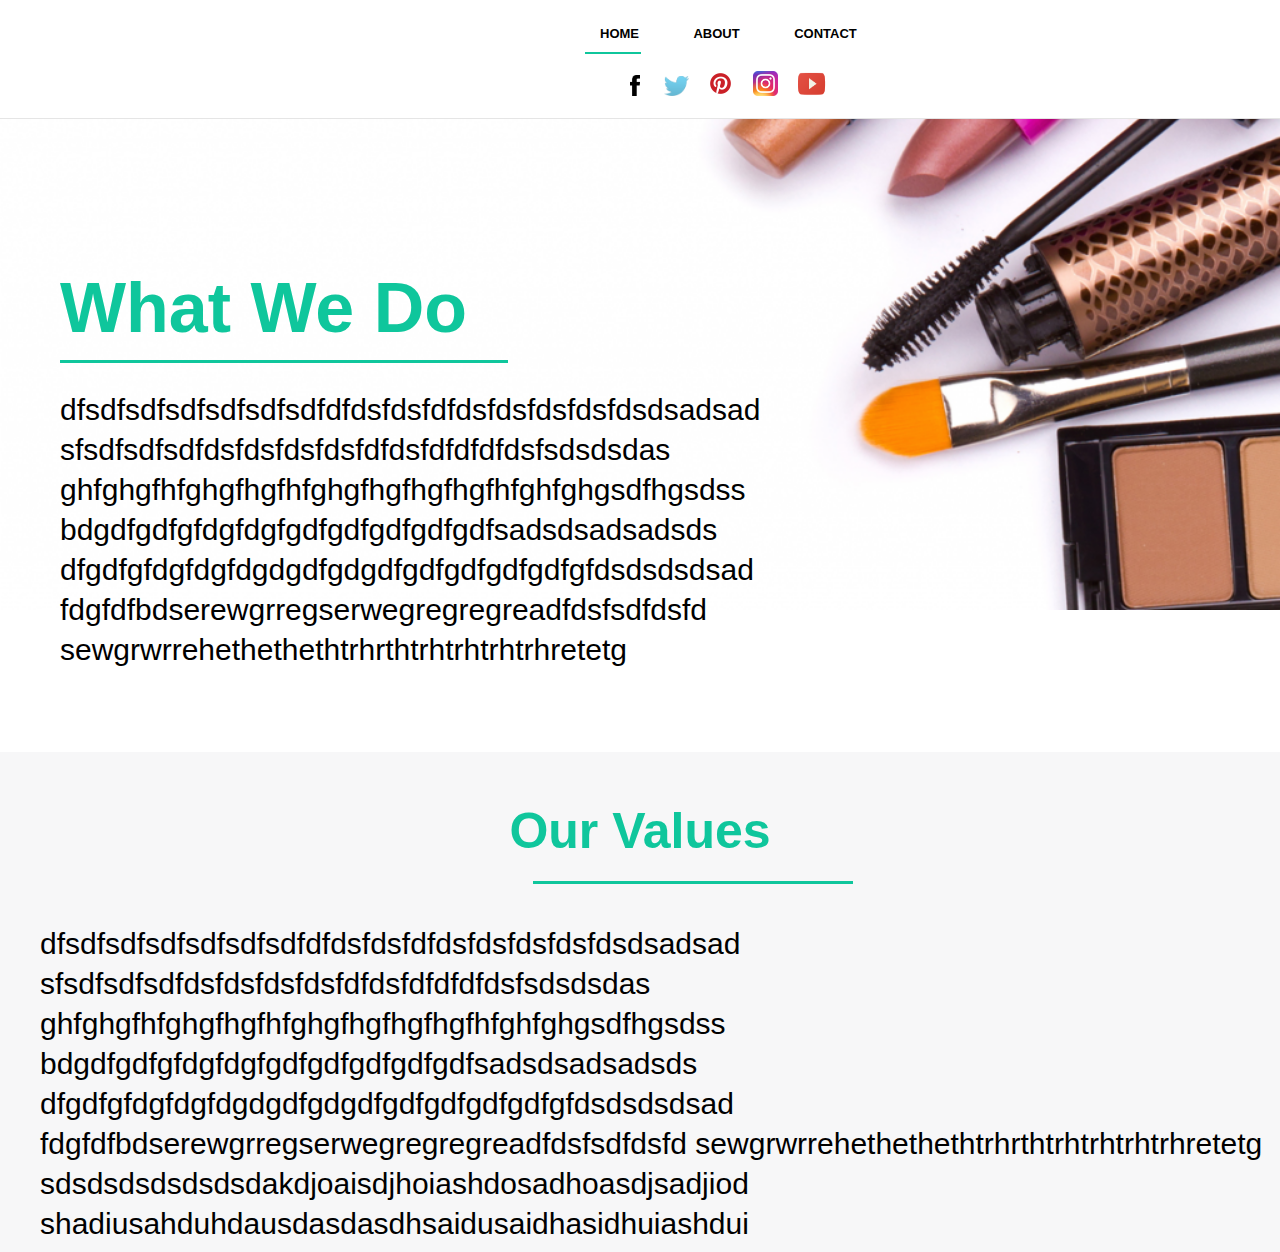
==== about.html @ 73337d81 "about me page added also some updates to home page" ====
<!DOCTYPE html>
<html>
<head>
     <title>Blog</title>
     <meta name="viewport" content="width=device=width, initial-scale=1.0">
     <link rel="stylesheet" type="text/css" href="about.css">
     <link href="https://stackpath.bootstrapcdn.com/font-awesome/4.7.0/css/font-awesome.min.css" rel="stylesheet" integrity="sha384-wvfXpqpZZVQGK6TAh5PVlGOfQNHSoD2xbE+QkPxCAFlNEevoEH3Sl0sibVcOQVnN" crossorigin="anonymous">
</head>
<body>
     <div class="menu">
     <span></span>
     <span></span>
     <span></span>
    </div>
    <nav class="nav">
    <div class="menu-bar">
    <ul>
       <li class="one"><a href="index.html">Home</a></li>
       <li class="two"><a href="about.html">About</a></li>
       <li class="three"><a href="#">Contact</a></li>
        <hr />
      <div class="icons">
          <a href="#"><img class="facebook" src=facebookicon.png></a>
          <a href="#"><img class="twitter"  src="twittericon.png"></a>
          <a href="#"><img class="pinterest"  src="pinteresticon.png"></a>
          <a href="#"><img class="instagram"  src="instagramicon.png"></a>
          <a href="#"><img class="youtube"  src="youtubeicon.png"></a>
     </div>
    </ul>
    </div>
    <div class="icons2">
          <a href="#"><img class="facebook" src=facebookicon.png></a>
          <a href="#"><img class="twitter"  src="twittericon.png"></a>
          <a href="#"><img class="pinterest"  src="pinteresticon.png"></a>
          <a href="#"><img class="instagram"  src="instagramicon.png"></a>
          <a href="#"><img class="youtube"  src="youtubeicon.png"></a>
     </div>
 </nav>
 <div class="mainabout">
  <h2>What We Do</h2>
  <hr />
  <p>dfsdfsdfsdfsdfsdfsdfdfdsfdsfdfdsfdsfdsfdsfdsdsadsad
             sfsdfsdfsdfdsfdsfdsfdsfdfdsfdfdfdfdsfsdsdsdas
             ghfghgfhfghgfhgfhfghgfhgfhgfhgfhfghfghgsdfhgsdss
             bdgdfgdfgfdgfdgfgdfgdfgdfgdfgdfsadsdsadsadsds
             dfgdfgfdgfdgfdgdgdfgdgdfgdfgdfgdfgdfgfdsdsdsdsad
             fdgfdfbdserewgrregserwegregregreadfdsfsdfdsfd
             sewgrwrrehethethethtrhrthtrhtrhtrhtrhretetg</p>
    
 </div>
 <div class="section2">
    <h2>Our Values</h2>
    <hr />
     <p>dfsdfsdfsdfsdfsdfsdfdfdsfdsfdfdsfdsfdsfdsfdsdsadsad
             sfsdfsdfsdfdsfdsfdsfdsfdfdsfdfdfdfdsfsdsdsdas
             ghfghgfhfghgfhgfhfghgfhgfhgfhgfhfghfghgsdfhgsdss
             bdgdfgdfgfdgfdgfgdfgdfgdfgdfgdfsadsdsadsadsds
             dfgdfgfdgfdgfdgdgdfgdgdfgdfgdfgdfgdfgfdsdsdsdsad
             fdgfdfbdserewgrregserwegregregreadfdsfsdfdsfd
             sewgrwrrehethethethtrhrthtrhtrhtrhtrhretetg
             sdsdsdsdsdsdsdakdjoaisdjhoiashdosadhoasdjsadjiod
             shadiusahduhdausdasdasdhsaidusaidhasidhuiashdui
     
     </p>
 
 </div>
    
</body>
<script src="https://code.jquery.com/jquery-3.3.1.js" integrity="sha256-2Kok7MbOyxpgUVvAk/HJ2jigOSYS2auK4Pfzbm7uH60=" crossorigin="anonymous"></script>
<script type="text/javascript" src="blog.js"></script>
</html>
---- about.css ----
body {
    
   margin: 0;
    padding: 0;
    background: #fff;
    
}



@media only screen and (min-width: 768px){

    
  /* menu */  
    
    nav {
        
        position: fixed; 
        width: 100%;
        z-index: 999;
        right: 0;
        left: 0;
        top: -2px;
      
    
    
    }
    
    
    .menu-bar{
        
        
        font-family: sans-serif;
        height: 40px;
        border-bottom: 1px solid #e5e5e5;
        padding-bottom: 70px;
        padding-top: 10px;
        background: #fff;
    
        
        
        
    }
    
    
    .menu-bar ul {
        
        margin-left: 535px;
    

        
    }
    
    .menu-bar ul li {
        
        
        list-style: none;
        display: inline;
        padding: 25px;
        text-decoration: none;
        text-transform: uppercase;
        font-size: 13px;
        font-weight: bold;
        
           
        
    }  
    
    
    
    .menu-bar ul li a {
        
        text-decoration: none;
        color: #000;
        
        
        
    }
    
     
    .menu-bar ul li a:hover {
        
        
        color: #0fc69c;
    }

    
 .two:hover ~ hr {
     
  margin-left: 12%;
     
}

.three:hover ~ hr {
    
  margin-left: 25%;
    
}

    
    
   .nav hr {    
  height: .12rem;
  width: 8%;
  margin: 0;
  background: #0fc69c;
  border: none;
  transition: .3s ease-in-out;
  margin: 10px;
}
    
    
/* icon images */
    
     .facebook {
        
        height: 21px;
        padding-left: 55px;
       
        
    
    }
    
    .twitter {
        
        height: 20px;
        padding-left: 20px;
        
    }
    
    
    .pinterest {
        
        height: 25px;
        width: 25px;
        padding-left: 15px; 
        
    }
    
    .instagram {
        
       height: 25px;
        width: 25px;
        padding-left: 15px;  
        
    }
    
    .youtube {
        
        height: 40px;
        width: 35px; 
        margin-bottom: -8px;
        padding-left: 12px;  
        
        
    }
    
    
    .icons2 {
        
        display: none;
    }
    
    
/* main about me */
    
    .mainabout {
        
        width: 100%;
        height: 600px;
        position: relative;
        background: url(aboutmeimg.png);
        background-size: cover;
        
    
    }
    
    .mainabout h2 {
        
        position: absolute;
        top: 200px;
        left: 60px;
        font-family: sans-serif;
        font-size: 70px;
        color: #0fc69c;
    }
    
    .mainabout hr {
        
        position: relative;
        top: 350px;
        left: 50px; 
        width: 35%;
        margin: 0;
        background: #0fc69c;
        border: none;
        margin: 10px;
        height: .19rem;
         
        
    }
    
    
    .mainabout p {
        
        position: absolute;
        top: 350px;
        left: 60px;
        width: 65%;
        font-size: 30px;
        font-family: sans-serif;
        line-height: 40px;
        
        
    }
    
    /* section 2 */
    
    .section2 {
        
        background: rgba(234, 235, 237,.4);
        height: 500px;
        width: 100%;
        position: relative;
        top: 100px; 
        
    }
    
    .section2 h2{
        
        position: relative;
        top: 50px;
        text-align: center;
        font-family: sans-serif;
        font-size: 50px;
        color: #0fc69c;
        
    }
    
    .section2 hr {
        
  height: .19rem;
  position: relative;
  left: 533px;
  top: 30px;
  width: 25%;
  margin: 0;
  background: #0fc69c;
  border: none;
 
        
        
    }
    
    .section2 p {
        
        position: relative;
        top: 40px;
        left: 40px;
        font-size: 30px;
        font-family: sans-serif;
        line-height: 40px;
    }
    
}

/* phone screen */

@media only screen and (max-width: 500px){
    
    
    
 .menu{
    
    position: absolute;
    top: 0;
    left: 0;
    width: 60px;
    height: 60px;
    background: #fff;
    cursor: pointer;
    z-index: 1;
    box-sizing: border-box;
    border-right: 2px solid #0fc69c;
    border-bottom: 2px solid #0fc69c;
    z-index: 2;
     
    
    
    
}

.menu span {
    
    position: absolute;
    width: 30px;
    height: 2px;
    background: #0fc69c;
    display: block;
    top: calc(50% - 1px);
    left: calc(50% - 15px);
    transition: 0.2s;
   
    
    
}

.menu span:nth-child(1) {
    
    transform: translateY(-10px);
}

.menu span:nth-child(3) {
    
    transform: translateY(10px);
}

.menu.active span:nth-child(1) {
    
    transform: translateY(0px)rotate(-45deg);
}

.menu.active span:nth-child(3) {
    
    transform: translateY(0px)rotate(45deg);
}

.menu.active span:nth-child(2) {
    
    transform: translateY(-30px);
    opacity: 0;
}

.menu-bar{
    
   position: absolute;
   top: 0;
   left: 0;
   width: 100%;
   height: 60px;
   background: #fff;
   transition: 0.5s;
   transform: translatex(-100%);
   z-index: 1;
    
}

.menu-bar.active{
    
    transform: translatex(0);
    
}

.menu-bar ul {
    
    display: flex;
    margin: 0;
    padding: 0;
    float: right;

    
}

.menu-bar ul li {
    
    list-style: none;
}

.menu-bar ul li a{
    
    line-height: 60px;
    font-family: sans-serif;
    text-transform: uppercase;
    font-weight: bold;
    color: #262626;
    text-decoration: none;
    padding: 0 20px;
    display: block;
    border-right: 1px solid rgba(0,0,0,.1);
}

.menu-bar ul li a:hover{
    
    color: #0fc69c;
    
    
}

.menu-bar ul li:last-child a{
      
    border-right: none;

    
}

    
    
    .menu-bar{
        
        height: auto;
    
    }
    
    .menu-bar ul{
        
        display: inherit;
        float: none;
        text-align: center;
        width: 100%;
        height: 100vh;
   
    }
    
    
     .facebook {
        
        height: 21px;
    
 }
    
    .twitter {
        
        height: 20px;
        padding-left: 20px;
        
    }
    
    
    .pinterest {
        
        height: 25px;
        width: 25px;
        padding-left: 15px; 
        
    }
    
    .instagram {
        
       height: 25px;
        width: 25px;
        padding-left: 15px;  
        
    }
    
    .youtube {
        
        height: 40px;
        width: 35px; 
        margin-bottom: -8px;
        padding-left: 12px;  
        
        
    }
    
    
    
    

    .icons2 {
        
        margin-left: 80px;
        padding-top: 10px;
        z-index: 1;
       
    
        
       
    }
    

    
    .icons2 img {
        
        padding-right: 24px;
    }
    
    .icons2 .facebook  {
        
         
        position: relative;
        top: 1px;
    }
    
    .icons2 .twitter {
        
        position: relative;
        top: 2px;
        
    }
  
    
    .icons2 .pinterest {
        
        position: relative;
        top: 4px;
        
    }
    
    .icons2 .instagram {
        
        
        position: relative;
        top: 5px;
        
        
    }
    
    .icons2  .youtube {
        
        position: relative;
        top: 4px;
    }
    
    
    /* main about me */
    
    .mainabout {
        
        width: 100%;
        height: 300px;
        position: relative;
        top: -25px;
        
    
    }
    
    .mainabout h2 {
        
        position: absolute;
        top: 80px;
        left: 20px;
        font-family: sans-serif;
        font-size: 35px;
        color: #0fc69c;
    }
    
    .mainabout hr {
        
        position: relative;
        top: 175px;
        left: 15px; 
        width: 65%;
        margin: 0;
        background: #0fc69c;
        border: none;
        margin: 10px;
        height: .19rem;
         
        
    }
    
    
    
    
    .mainabout p {
        
        position: absolute;
        top: 180px;
        left: 20px;
        font-family: sans-serif;
        line-height: 30px;
        font-size: 15px;
        
        
        
    }
    
    /* section 2 */
    
    .section2 {
        
        background: rgba(234, 235, 237,.4);
        height: 500px;
        width: 100%;
        position: relative;
        top: 100px; 
        
    }
    
    .section2 h2{
        
        position: relative;
        top: 50px;
        text-align: center;
        font-family: sans-serif;
        font-size: 35px;
        color: #0fc69c;
        
    }
    
    .section2 hr {
        
  height: .19rem;
  position: relative;
  left: 50px;
  top: 45px;
  width: 75%;
  margin: 0;
  background: #0fc69c;
  border: none;
 
        
        
    }
    
    .section2 p {
        
        position: relative;
        top: 55px;
        font-family: sans-serif;
        line-height: 30px;
        text-align: center;
        font-size: 15px;
    }
    
    
    
    
    
    
    
 }
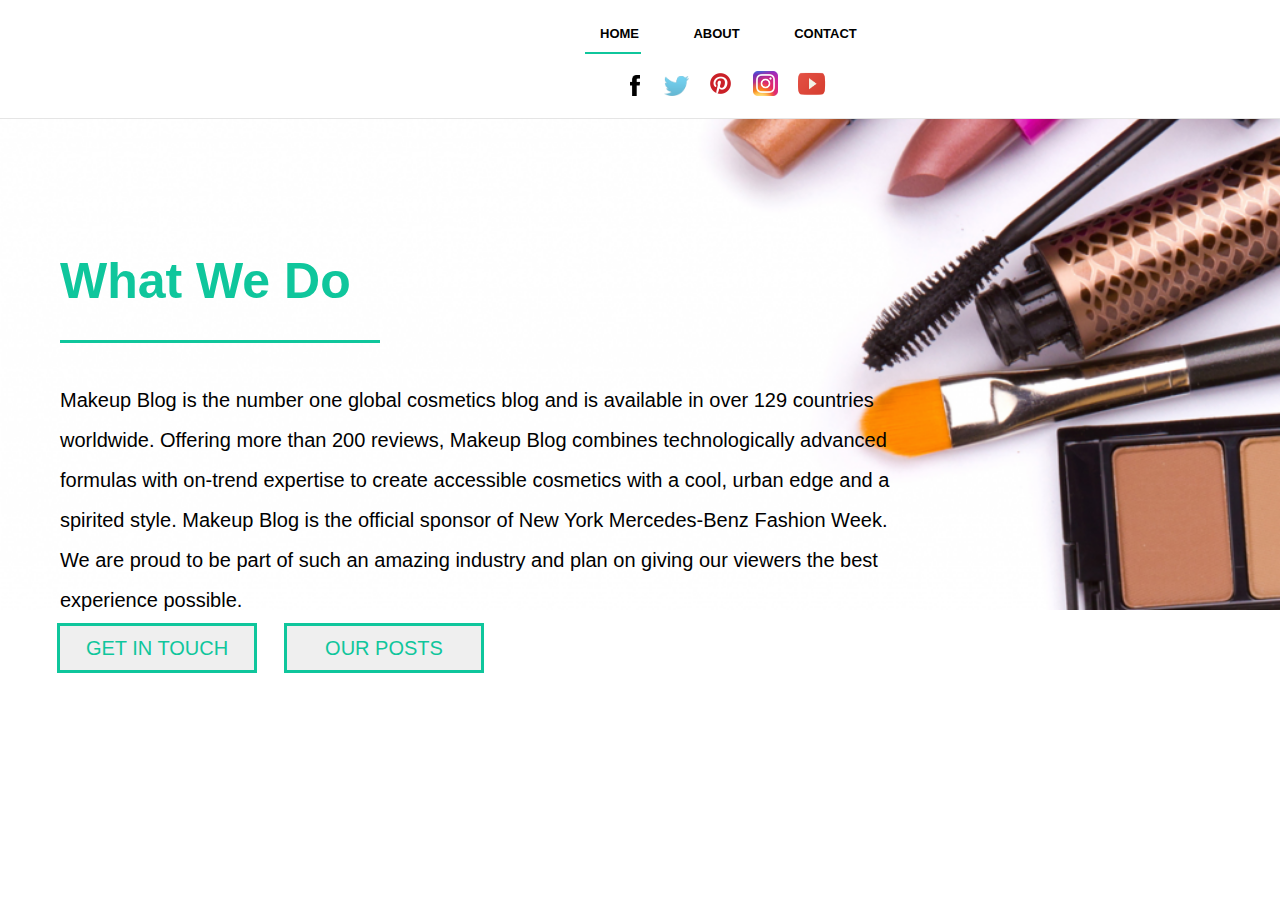
==== commit 98e6b627: "mobile view updated and other things fixed" ====
--- a/about.html
+++ b/about.html
@@ -39,30 +39,15 @@
  <div class="mainabout">
   <h2>What We Do</h2>
   <hr />
-  <p>dfsdfsdfsdfsdfsdfsdfdfdsfdsfdfdsfdsfdsfdsfdsdsadsad
-             sfsdfsdfsdfdsfdsfdsfdsfdfdsfdfdfdfdsfsdsdsdas
-             ghfghgfhfghgfhgfhfghgfhgfhgfhgfhfghfghgsdfhgsdss
-             bdgdfgdfgfdgfdgfgdfgdfgdfgdfgdfsadsdsadsadsds
-             dfgdfgfdgfdgfdgdgdfgdgdfgdfgdfgdfgdfgfdsdsdsdsad
-             fdgfdfbdserewgrregserwegregregreadfdsfsdfdsfd
-             sewgrwrrehethethethtrhrthtrhtrhtrhtrhretetg</p>
-    
- </div>
- <div class="section2">
-    <h2>Our Values</h2>
-    <hr />
-     <p>dfsdfsdfsdfsdfsdfsdfdfdsfdsfdfdsfdsfdsfdsfdsdsadsad
-             sfsdfsdfsdfdsfdsfdsfdsfdfdsfdfdfdfdsfsdsdsdas
-             ghfghgfhfghgfhgfhfghgfhgfhgfhgfhfghfghgsdfhgsdss
-             bdgdfgdfgfdgfdgfgdfgdfgdfgdfgdfsadsdsadsadsds
-             dfgdfgfdgfdgfdgdgdfgdgdfgdfgdfgdfgdfgfdsdsdsdsad
-             fdgfdfbdserewgrregserwegregregreadfdsfsdfdsfd
-             sewgrwrrehethethethtrhrthtrhtrhtrhtrhretetg
-             sdsdsdsdsdsdsdakdjoaisdjhoiashdosadhoasdjsadjiod
-             shadiusahduhdausdasdasdhsaidusaidhasidhuiashdui
-     
-     </p>
- 
+  <p>Makeup Blog is the number one global cosmetics blog and is available 
+      in over 129 countries worldwide. Offering more than 200 reviews, 
+      Makeup Blog combines technologically advanced formulas with 
+      on-trend expertise to create accessible cosmetics with a cool, urban edge 
+      and a spirited style. Makeup Blog is the official sponsor of New York 
+      Mercedes-Benz Fashion Week. We are proud to be part of such an amazing industry and plan on 
+     giving our viewers the best experience possible.</p>
+    <button type="button" class="contactusbutton">GET IN TOUCH</button>
+    <button type="button" class="postsbutton">OUR POSTS</button>
  </div>
     
 </body>
--- a/about.css
+++ b/about.css
@@ -181,16 +181,16 @@
         top: 200px;
         left: 60px;
         font-family: sans-serif;
-        font-size: 70px;
+        font-size: 50px;
         color: #0fc69c;
     }
     
     .mainabout hr {
         
         position: relative;
-        top: 350px;
+        top: 330px;
         left: 50px; 
-        width: 35%;
+        width: 25%;
         margin: 0;
         background: #0fc69c;
         border: none;
@@ -201,68 +201,50 @@
     }
     
     
+    
     .mainabout p {
         
         position: absolute;
         top: 350px;
         left: 60px;
         width: 65%;
-        font-size: 30px;
+        font-size: 20px;
         font-family: sans-serif;
         line-height: 40px;
         
         
     }
     
-    /* section 2 */
-    
-    .section2 {
-        
-        background: rgba(234, 235, 237,.4);
-        height: 500px;
-        width: 100%;
-        position: relative;
-        top: 100px; 
-        
-    }
-    
-    .section2 h2{
-        
-        position: relative;
-        top: 50px;
-        text-align: center;
-        font-family: sans-serif;
-        font-size: 50px;
-        color: #0fc69c;
-        
-    }
-    
-    .section2 hr {
-        
-  height: .19rem;
-  position: relative;
-  left: 533px;
-  top: 30px;
-  width: 25%;
-  margin: 0;
-  background: #0fc69c;
-  border: none;
- 
-        
-        
-    }
-    
-    .section2 p {
-        
-        position: relative;
-        top: 40px;
-        left: 40px;
-        font-size: 30px;
-        font-family: sans-serif;
-        line-height: 40px;
-    }
-    
-}
+    .contactusbutton {
+        position: relative;
+        top: 600px;
+        left: 57px;
+        height: 50px;
+        width: 200px;
+        font-size: 20px;
+        border: 3px solid #0fc69c;
+        color: #0fc69c;
+        cursor: pointer;
+    }
+    
+    .postsbutton {
+        
+        position: relative;
+        top: 600px;
+        left: 80px;
+        height: 50px;
+        width: 200px;
+        font-size: 20px;
+        border: 3px solid #0fc69c;
+        color: #0fc69c;
+        cursor: pointer;
+        
+    }
+    
+    
+}
+    
+   
 
 /* phone screen */
 
@@ -281,8 +263,7 @@
     cursor: pointer;
     z-index: 1;
     box-sizing: border-box;
-    border-right: 2px solid #0fc69c;
-    border-bottom: 2px solid #0fc69c;
+   
     z-index: 2;
      
     
@@ -467,6 +448,11 @@
        
     }
     
+    .nav hr {
+        
+        display: none;
+    }
+    
 
     
     .icons2 img {
@@ -530,16 +516,16 @@
         top: 80px;
         left: 20px;
         font-family: sans-serif;
-        font-size: 35px;
+        font-size: 30px;
         color: #0fc69c;
     }
     
     .mainabout hr {
         
         position: relative;
-        top: 175px;
-        left: 15px; 
-        width: 65%;
+        top: 165px;
+        left: 10px; 
+        width: 50%;
         margin: 0;
         background: #0fc69c;
         border: none;
@@ -559,60 +545,41 @@
         left: 20px;
         font-family: sans-serif;
         line-height: 30px;
+        font-size: 13px;
+        
+        
+        
+    }
+    
+     .contactusbutton {
+        position: relative;
+        top: 460px;
+        left: 15px;
+        height: 50px;
+        width: 150px;
         font-size: 15px;
-        
-        
-        
-    }
-    
-    /* section 2 */
-    
-    .section2 {
-        
-        background: rgba(234, 235, 237,.4);
-        height: 500px;
-        width: 100%;
-        position: relative;
-        top: 100px; 
-        
-    }
-    
-    .section2 h2{
-        
-        position: relative;
-        top: 50px;
-        text-align: center;
+        border: 3px solid #0fc69c;
+        color: #0fc69c;
+        cursor: pointer;
+          font-family: sans-serif;
+    }
+    
+    .postsbutton {
+        
+        position: relative;
+        top: 460px;
+        left: 45px;
+        height: 50px;
+        width: 150px;
+        font-size: 15px;
+        border: 3px solid #0fc69c;
+        color: #0fc69c;
+        cursor: pointer;
         font-family: sans-serif;
-        font-size: 35px;
-        color: #0fc69c;
-        
-    }
-    
-    .section2 hr {
-        
-  height: .19rem;
-  position: relative;
-  left: 50px;
-  top: 45px;
-  width: 75%;
-  margin: 0;
-  background: #0fc69c;
-  border: none;
- 
-        
-        
-    }
-    
-    .section2 p {
-        
-        position: relative;
-        top: 55px;
-        font-family: sans-serif;
-        line-height: 30px;
-        text-align: center;
-        font-size: 15px;
-    }
-    
+        
+    }
+    
+   
     
     
     
